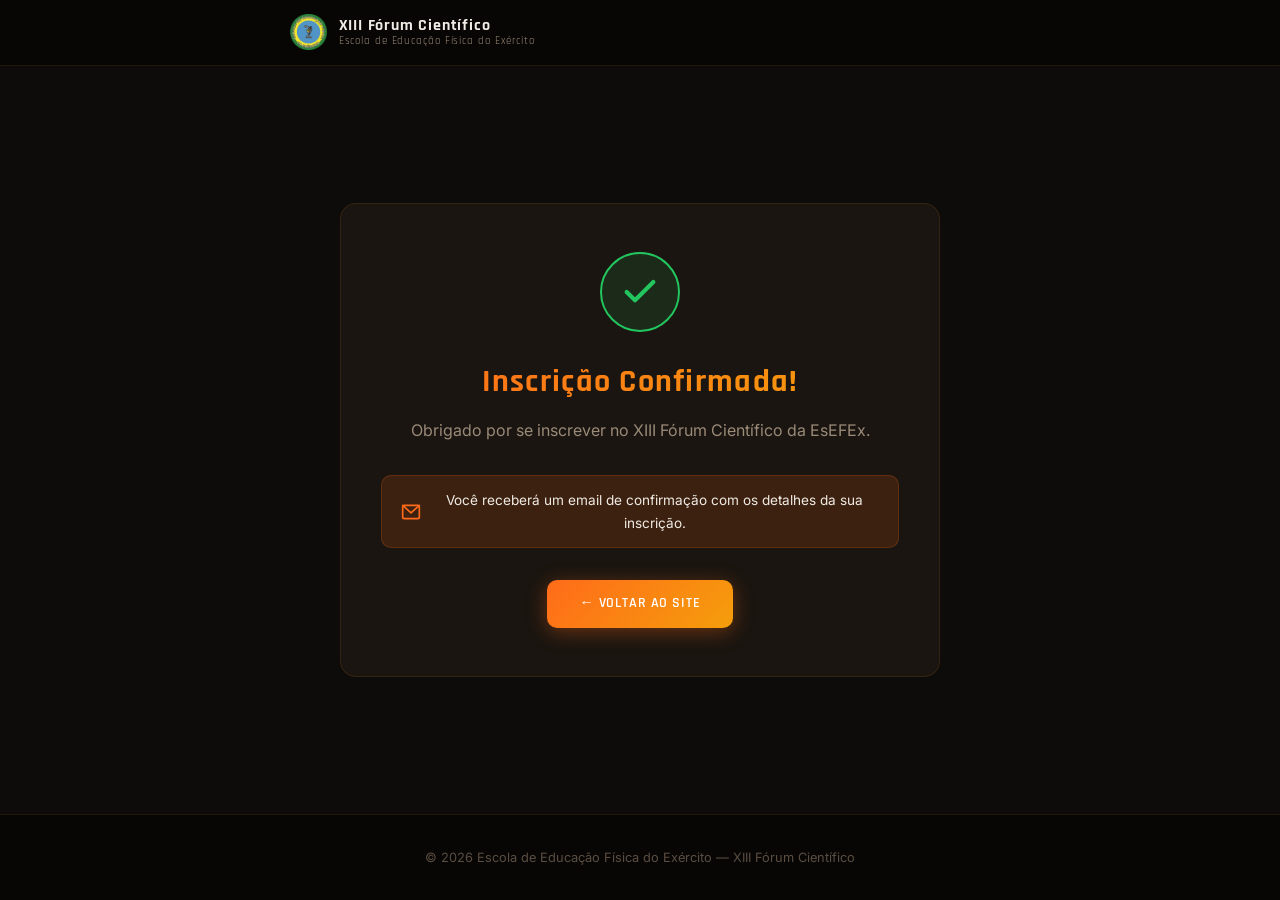
==== inscricao-confirmada.html @ 9bf6725d "agoarsic" ====
<!DOCTYPE html>
<html lang="pt-BR">
<head>
  <meta charset="UTF-8" />
  <meta name="viewport" content="width=device-width, initial-scale=1.0" />
  <title>Inscrição Confirmada — XIII Fórum Científico da EsEFEx</title>
  <meta name="description" content="Sua inscrição no XIII Fórum Científico da EsEFEx foi confirmada com sucesso." />
  <link rel="icon" type="image/png" href="Logo esefex.png" />
  <link rel="preconnect" href="https://fonts.googleapis.com" />
  <link rel="preconnect" href="https://fonts.gstatic.com" crossorigin />
  <link href="https://fonts.googleapis.com/css2?family=Rajdhani:wght@400;500;600;700&family=Inter:wght@300;400;500;600&display=swap" rel="stylesheet" />
  <style>
    :root {
      --bg:          #0e0c0a;
      --bg-2:        #131008;
      --bg-card:     #1a1510;
      --bg-card-h:   #211a12;
      --border:      rgba(220,120,20,.14);
      --border-h:    rgba(220,120,20,.40);
      --fire:        #ff6b1a;
      --fire-dim:    rgba(255,107,26,.15);
      --amber:       #f59e0b;
      --green:       #22c55e;
      --green-dim:   rgba(34,197,94,.12);
      --grad:        linear-gradient(135deg,#ff6b1a 0%,#f59e0b 100%);
      --text:        #f0ebe4;
      --text-dim:    #9a8a78;
      --text-muted:  #5a4e42;
      --font-head:   'Rajdhani', sans-serif;
      --font-body:   'Inter', sans-serif;
      --radius:      10px;
      --radius-lg:   16px;
      --shadow:      0 8px 32px rgba(0,0,0,.6);
      --trans:       .25s ease;
    }
    *, *::before, *::after { box-sizing: border-box; margin: 0; padding: 0; }
    html { scroll-behavior: smooth; }
    body {
      background: var(--bg);
      color: var(--text);
      font-family: var(--font-body);
      font-size: 16px;
      line-height: 1.65;
      -webkit-font-smoothing: antialiased;
      min-height: 100vh;
      display: flex;
      flex-direction: column;
    }
    img { display: block; max-width: 100%; }
    a { color: inherit; text-decoration: none; }
    .container { width: min(700px, 100% - 3rem); margin-inline: auto; }

    /* ── TOPBAR ── */
    .topbar {
      background: #080604;
      border-bottom: 1px solid var(--border);
      padding: .9rem 0;
    }
    .topbar__inner { display: flex; align-items: center; justify-content: space-between; gap: 1rem; }
    .topbar__brand { display: flex; align-items: center; gap: .75rem; }
    .topbar__logo { height: 36px; width: auto; }
    .topbar__title {
      font-family: var(--font-head); font-size: 1rem; font-weight: 700;
      letter-spacing: .05em; color: var(--text); line-height: 1.2;
    }
    .topbar__title span { display: block; font-size: .7rem; font-weight: 400; color: var(--text-dim); letter-spacing: .08em; }

    /* ── CONTENT ── */
    .confirm {
      flex: 1; display: flex; align-items: center; justify-content: center;
      padding: 4rem 0;
    }
    .confirm__card {
      background: var(--bg-card); border: 1px solid var(--border);
      border-radius: var(--radius-lg); padding: 3rem 2.5rem;
      text-align: center; max-width: 600px; width: 100%;
    }
    .confirm__icon {
      width: 80px; height: 80px; border-radius: 50%;
      background: var(--green-dim); border: 2px solid var(--green);
      display: flex; align-items: center; justify-content: center;
      margin: 0 auto 1.5rem;
    }
    .confirm__icon svg { width: 40px; height: 40px; stroke: var(--green); }
    .confirm__title {
      font-family: var(--font-head); font-size: 2rem; font-weight: 700;
      letter-spacing: .04em; margin-bottom: .5rem;
      background: var(--grad); -webkit-background-clip: text;
      -webkit-text-fill-color: transparent; background-clip: text;
    }
    .confirm__sub {
      color: var(--text-dim); font-size: 1rem; margin-bottom: 2rem;
    }

    /* Summary */
    .confirm__summary {
      background: var(--bg); border: 1px solid var(--border);
      border-radius: var(--radius); padding: 1.5rem;
      text-align: left; margin-bottom: 2rem;
    }
    .confirm__summary-title {
      font-family: var(--font-head); font-size: .85rem; font-weight: 600;
      letter-spacing: .08em; text-transform: uppercase; color: var(--text-dim);
      margin-bottom: 1rem;
    }
    .confirm__row {
      display: flex; justify-content: space-between; padding: .45rem 0;
      font-size: .9rem; border-bottom: 1px solid rgba(220,120,20,.06);
    }
    .confirm__row:last-child { border-bottom: none; }
    .confirm__row-label { color: var(--text-dim); }
    .confirm__row-value { font-weight: 500; }
    .confirm__row--total {
      border-top: 1px solid var(--border-h); margin-top: .5rem; padding-top: .75rem;
      font-family: var(--font-head); font-size: 1.1rem; font-weight: 700;
    }
    .confirm__row--total .confirm__row-value { color: var(--fire); }

    .confirm__email-notice {
      background: var(--fire-dim); border: 1px solid rgba(255,107,26,.2);
      border-radius: var(--radius); padding: .8rem 1.2rem;
      font-size: .85rem; color: var(--text); margin-bottom: 2rem;
      display: flex; align-items: center; gap: .6rem;
    }
    .confirm__email-notice svg { flex-shrink: 0; width: 20px; height: 20px; stroke: var(--fire); }

    .btn {
      display: inline-flex; align-items: center; gap: .5rem;
      font-family: var(--font-head); font-size: .9rem; font-weight: 600;
      letter-spacing: .06em; text-transform: uppercase;
      border-radius: var(--radius); padding: .75rem 2rem;
      border: none; cursor: pointer; transition: all var(--trans);
      background: var(--grad); color: #fff;
      box-shadow: 0 4px 20px rgba(255,107,26,.35);
    }
    .btn:hover { transform: translateY(-2px); box-shadow: 0 6px 28px rgba(255,107,26,.45); }

    /* ── FOOTER ── */
    .sub-footer {
      background: #080604; border-top: 1px solid var(--border);
      padding: 2rem 0; text-align: center;
      color: var(--text-muted); font-size: .8rem;
    }

    /* ── NO DATA STATE ── */
    .confirm__nodata {
      color: var(--text-dim); font-size: 1rem;
      padding: 2rem 0;
    }
  </style>
</head>
<body>

  <!-- ── TOPBAR ── -->
  <header class="topbar">
    <div class="container">
      <div class="topbar__inner">
        <a href="index.html" class="topbar__brand">
          <img src="Logo esefex.png" alt="EsEFEx" class="topbar__logo" />
          <div class="topbar__title">
            XIII Fórum Científico
            <span>Escola de Educação Física do Exército</span>
          </div>
        </a>
      </div>
    </div>
  </header>

  <!-- ── CONFIRM ── -->
  <main class="confirm">
    <div class="confirm__card" id="confirmCard">
      <div class="confirm__icon">
        <svg xmlns="http://www.w3.org/2000/svg" viewBox="0 0 24 24" fill="none" stroke-width="2.5" stroke-linecap="round" stroke-linejoin="round">
          <polyline points="20 6 9 17 4 12" />
        </svg>
      </div>
      <h1 class="confirm__title">Inscrição Confirmada!</h1>
      <p class="confirm__sub" id="confirmSub">Obrigado por se inscrever no XIII Fórum Científico da EsEFEx.</p>

      <div class="confirm__summary" id="confirmSummary">
        <p class="confirm__summary-title">Resumo da inscrição</p>
        <div id="summaryRows"></div>
      </div>

      <div class="confirm__email-notice">
        <svg xmlns="http://www.w3.org/2000/svg" viewBox="0 0 24 24" fill="none" stroke-width="2" stroke-linecap="round" stroke-linejoin="round">
          <rect x="2" y="4" width="20" height="16" rx="2" />
          <polyline points="22,4 12,13 2,4" />
        </svg>
        <span>Você receberá um email de confirmação com os detalhes da sua inscrição.</span>
      </div>

      <a href="index.html" class="btn">← Voltar ao site</a>
    </div>
  </main>

  <!-- ── FOOTER ── -->
  <footer class="sub-footer">
    <div class="container">
      <p>&copy; 2026 Escola de Educação Física do Exército — XIII Fórum Científico</p>
    </div>
  </footer>

  <script>
    const data = JSON.parse(sessionStorage.getItem('inscricao_data') || 'null');
    const summaryRows = document.getElementById('summaryRows');
    const confirmSub  = document.getElementById('confirmSub');

    if (data) {
      confirmSub.textContent = `Obrigado, ${data.nome.split(' ')[0]}! Sua inscrição no XIII Fórum Científico da EsEFEx foi confirmada.`;

      let html = '';
      html += `<div class="confirm__row"><span class="confirm__row-label">Nome</span><span class="confirm__row-value">${data.nome}</span></div>`;
      html += `<div class="confirm__row"><span class="confirm__row-label">Email</span><span class="confirm__row-value">${data.email}</span></div>`;

      data.items.forEach(item => {
        html += `<div class="confirm__row"><span class="confirm__row-label">${item.tipo} × ${item.quantidade}</span><span class="confirm__row-value">R$ ${(item.preco * item.quantidade).toFixed(2).replace('.', ',')}</span></div>`;
      });

      html += `<div class="confirm__row confirm__row--total"><span class="confirm__row-label">Total pago</span><span class="confirm__row-value">R$ ${data.total.toFixed(2).replace('.', ',')}</span></div>`;

      if (data.paymentId) {
        html += `<div class="confirm__row"><span class="confirm__row-label">ID do pagamento</span><span class="confirm__row-value">#${data.paymentId}</span></div>`;
      }

      summaryRows.innerHTML = html;
      sessionStorage.removeItem('inscricao_data');
    } else {
      document.getElementById('confirmSummary').style.display = 'none';
    }
  </script>

</body>
</html>
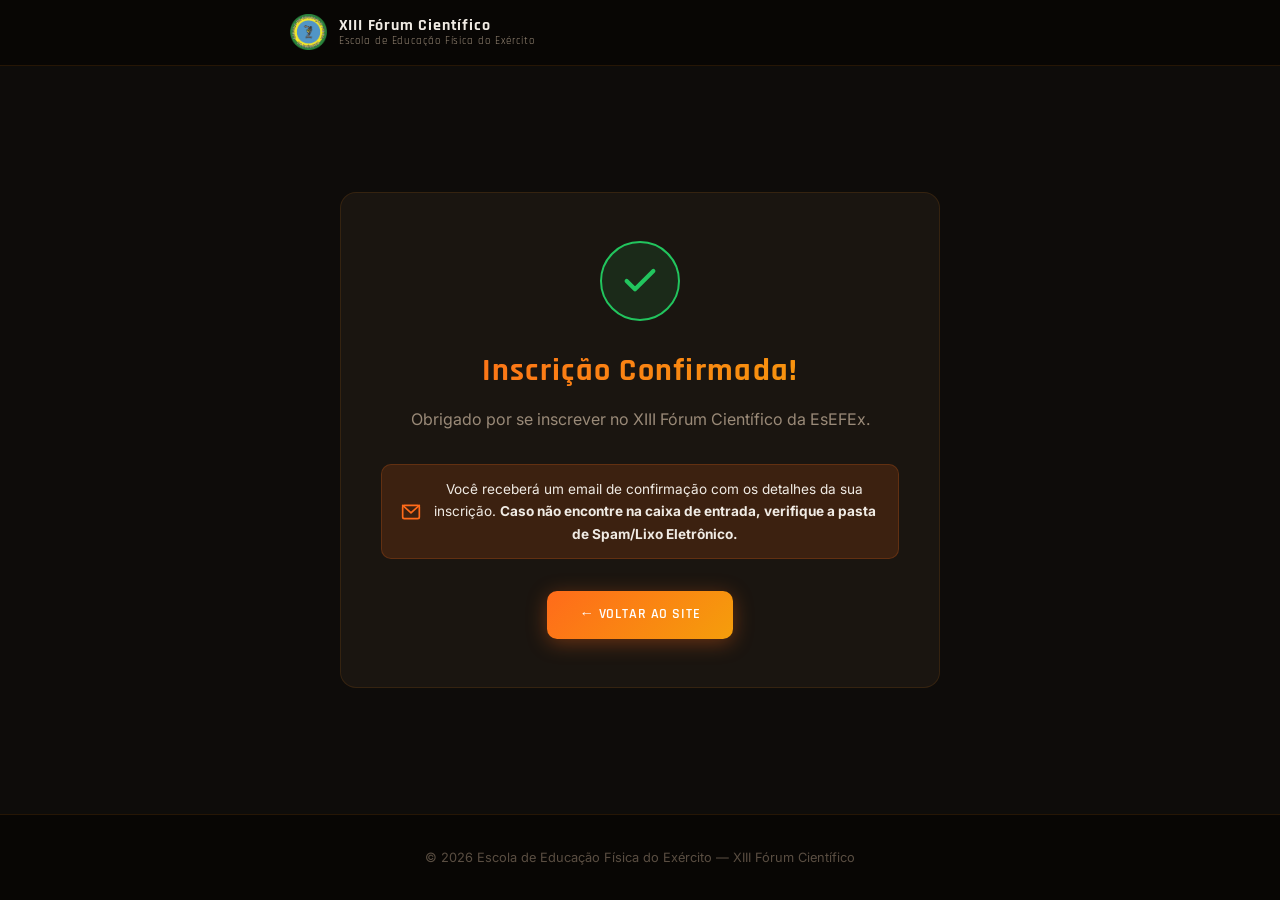
==== commit ea1436b3: "agorasimv" ====
--- a/inscricao-confirmada.html
+++ b/inscricao-confirmada.html
@@ -187,7 +187,7 @@
           <rect x="2" y="4" width="20" height="16" rx="2" />
           <polyline points="22,4 12,13 2,4" />
         </svg>
-        <span>Você receberá um email de confirmação com os detalhes da sua inscrição.</span>
+        <span>Você receberá um email de confirmação com os detalhes da sua inscrição. <strong>Caso não encontre na caixa de entrada, verifique a pasta de Spam/Lixo Eletrônico.</strong></span>
       </div>
 
       <a href="index.html" class="btn">← Voltar ao site</a>
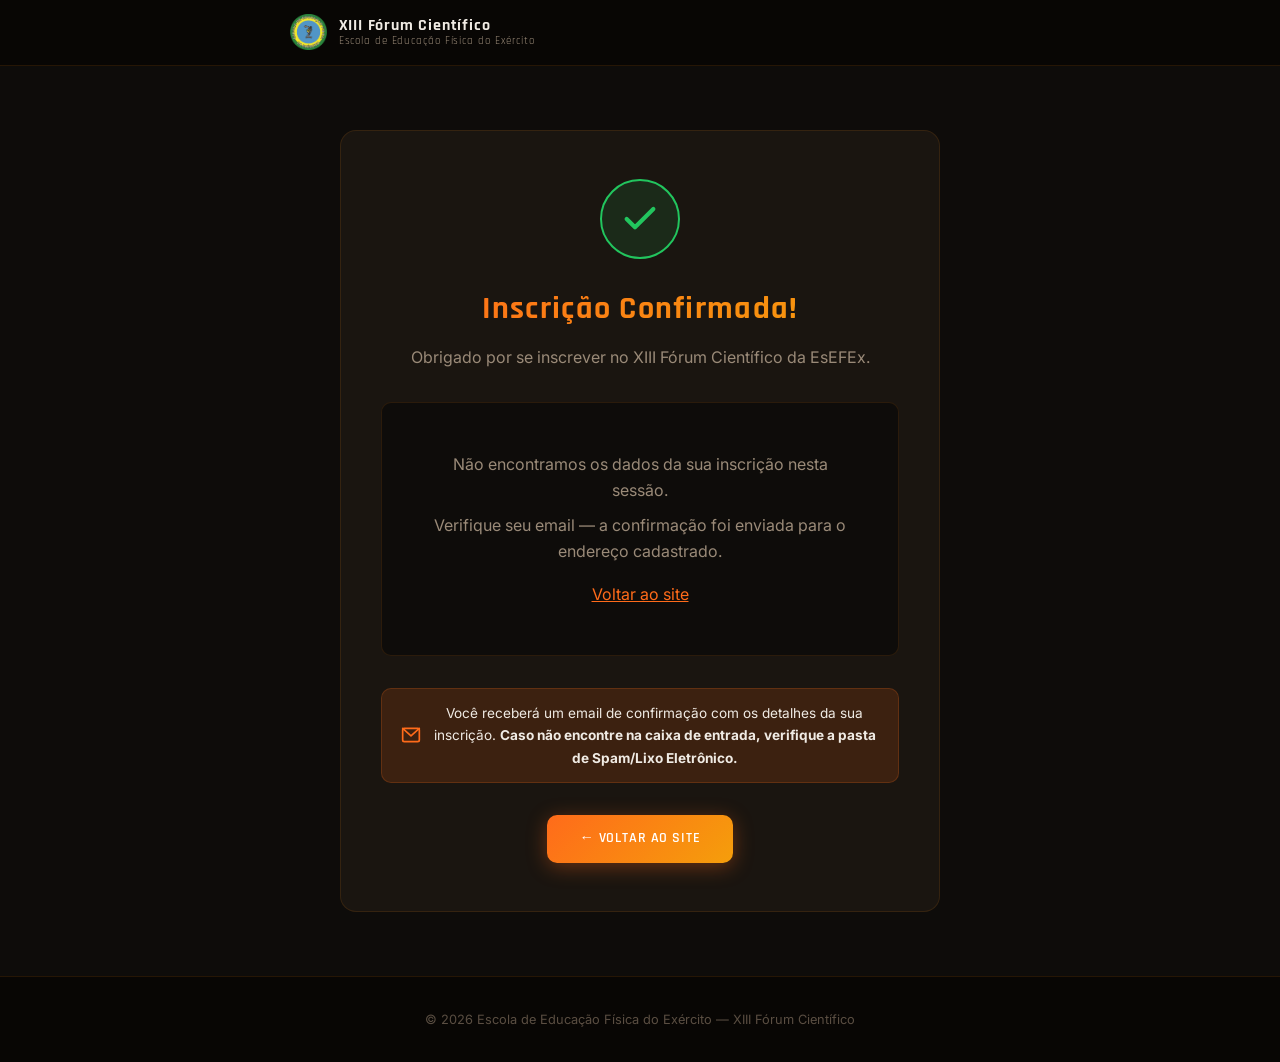
==== commit 7b289f1f: "atualzicao" ====
--- a/inscricao-confirmada.html
+++ b/inscricao-confirmada.html
@@ -147,6 +147,31 @@
       color: var(--text-dim); font-size: 1rem;
       padding: 2rem 0;
     }
+
+    /* ── RESPONSIVE ── */
+    @media (max-width: 768px) {
+      .container { width: calc(100% - 2rem); }
+      .topbar__title { font-size: .85rem; }
+      .topbar__title span { font-size: .6rem; }
+      .topbar__logo { height: 28px; }
+      .confirm { padding: 2rem 0; }
+      .confirm__card { padding: 2rem 1.25rem; }
+      .confirm__icon { width: 64px; height: 64px; }
+      .confirm__icon svg { width: 32px; height: 32px; }
+      .confirm__title { font-size: 1.6rem; }
+      .confirm__sub { font-size: .9rem; }
+      .confirm__summary { padding: 1.25rem; }
+      .confirm__row { flex-wrap: wrap; gap: .25rem; font-size: .85rem; }
+      .confirm__row--total { font-size: 1rem; }
+      .confirm__email-notice { font-size: .8rem; flex-direction: column; text-align: center; gap: .4rem; }
+      .btn { font-size: .8rem; padding: .65rem 1.5rem; }
+    }
+
+    @media (max-width: 380px) {
+      .confirm__card { padding: 1.5rem 1rem; }
+      .confirm__title { font-size: 1.4rem; }
+      .topbar__title span { display: none; }
+    }
   </style>
 </head>
 <body>
@@ -226,7 +251,7 @@
       summaryRows.innerHTML = html;
       sessionStorage.removeItem('inscricao_data');
     } else {
-      document.getElementById('confirmSummary').style.display = 'none';
+      document.getElementById('confirmSummary').innerHTML = '<div style="text-align:center;padding:1.5rem;color:var(--text-dim);"><p>Não encontramos os dados da sua inscrição nesta sessão.</p><p style="margin-top:.5rem;">Verifique seu email — a confirmação foi enviada para o endereço cadastrado.</p><a href="index.html" style="display:inline-block;margin-top:1rem;color:var(--fire);text-decoration:underline;">Voltar ao site</a></div>';
     }
   </script>
 
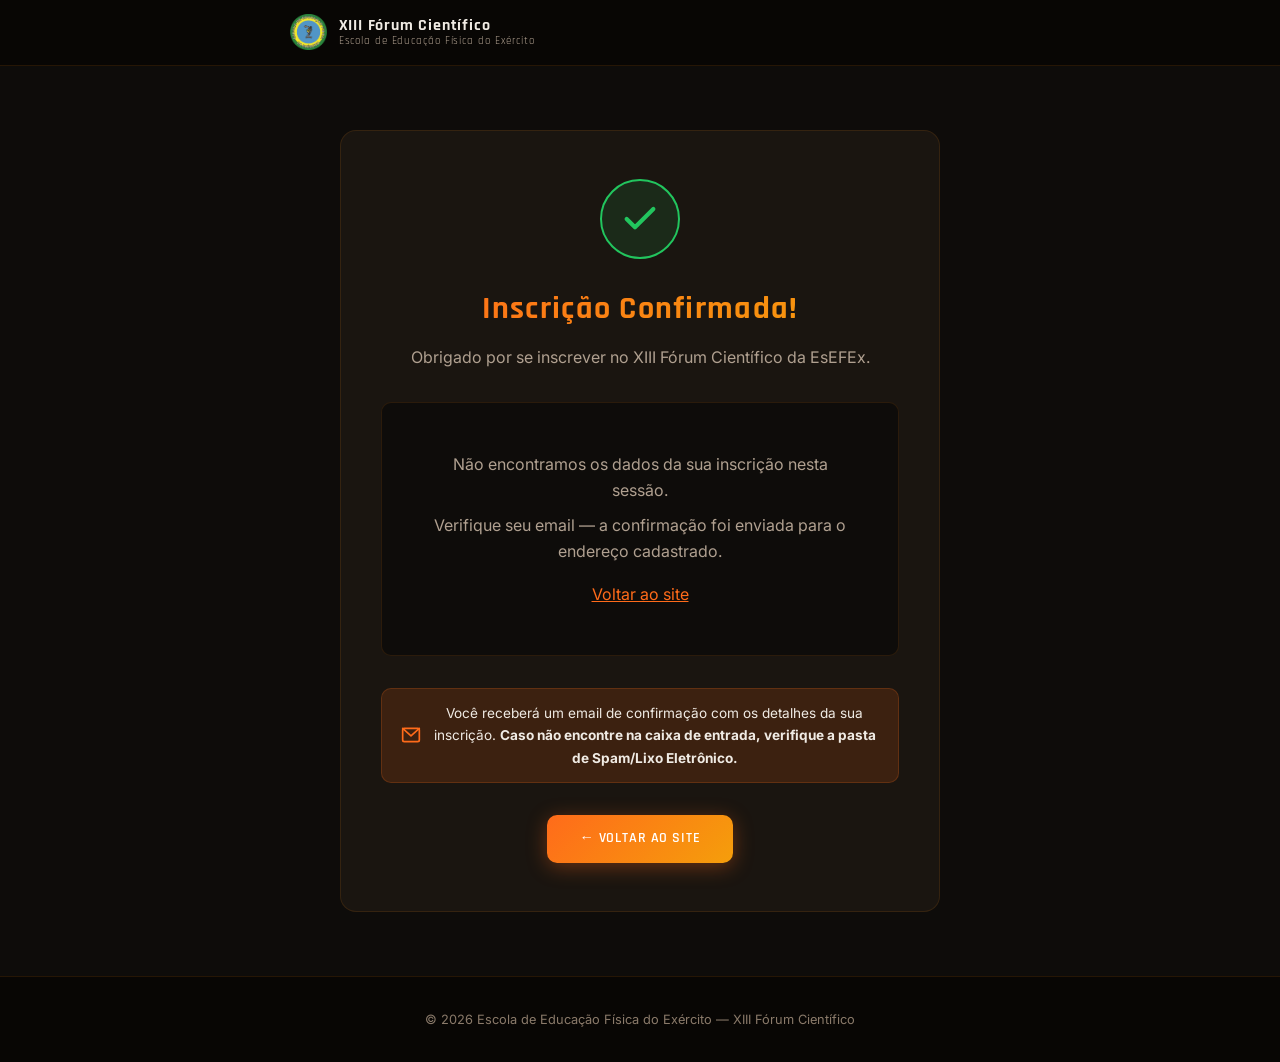
==== commit 517aed6f: "ataulziacao grande" ====
--- a/inscricao-confirmada.html
+++ b/inscricao-confirmada.html
@@ -8,7 +8,7 @@
   <link rel="icon" type="image/png" href="Logo esefex.png" />
   <link rel="preconnect" href="https://fonts.googleapis.com" />
   <link rel="preconnect" href="https://fonts.gstatic.com" crossorigin />
-  <link href="https://fonts.googleapis.com/css2?family=Rajdhani:wght@400;500;600;700&family=Inter:wght@300;400;500;600&display=swap" rel="stylesheet" />
+  <link href="https://fonts.googleapis.com/css2?family=Rajdhani:wght@600;700&family=Inter:wght@400;500&display=swap" rel="stylesheet" />
   <style>
     :root {
       --bg:          #0e0c0a;
@@ -24,8 +24,8 @@
       --green-dim:   rgba(34,197,94,.12);
       --grad:        linear-gradient(135deg,#ff6b1a 0%,#f59e0b 100%);
       --text:        #f0ebe4;
-      --text-dim:    #9a8a78;
-      --text-muted:  #5a4e42;
+      --text-dim:    #b0a090;
+      --text-muted:  #8a7a6a;
       --font-head:   'Rajdhani', sans-serif;
       --font-body:   'Inter', sans-serif;
       --radius:      10px;
@@ -33,6 +33,13 @@
       --shadow:      0 8px 32px rgba(0,0,0,.6);
       --trans:       .25s ease;
     }
+    .skip-link {
+      position:absolute;top:-100%;left:50%;transform:translateX(-50%);
+      background:var(--fire);color:#0e0c0a;padding:.5rem 1.5rem;
+      font-family:var(--font-head);font-weight:700;font-size:.9rem;
+      border-radius:0 0 10px 10px;z-index:99999;text-decoration:none;transition:top .2s;
+    }
+    .skip-link:focus{top:0;}
     *, *::before, *::after { box-sizing: border-box; margin: 0; padding: 0; }
     html { scroll-behavior: smooth; }
     body {
@@ -175,6 +182,7 @@
   </style>
 </head>
 <body>
+  <a href="#confirmacao" class="skip-link">Pular para o conteúdo</a>
 
   <!-- ── TOPBAR ── -->
   <header class="topbar">
@@ -192,7 +200,7 @@
   </header>
 
   <!-- ── CONFIRM ── -->
-  <main class="confirm">
+  <main class="confirm" id="confirmacao">
     <div class="confirm__card" id="confirmCard">
       <div class="confirm__icon">
         <svg xmlns="http://www.w3.org/2000/svg" viewBox="0 0 24 24" fill="none" stroke-width="2.5" stroke-linecap="round" stroke-linejoin="round">
